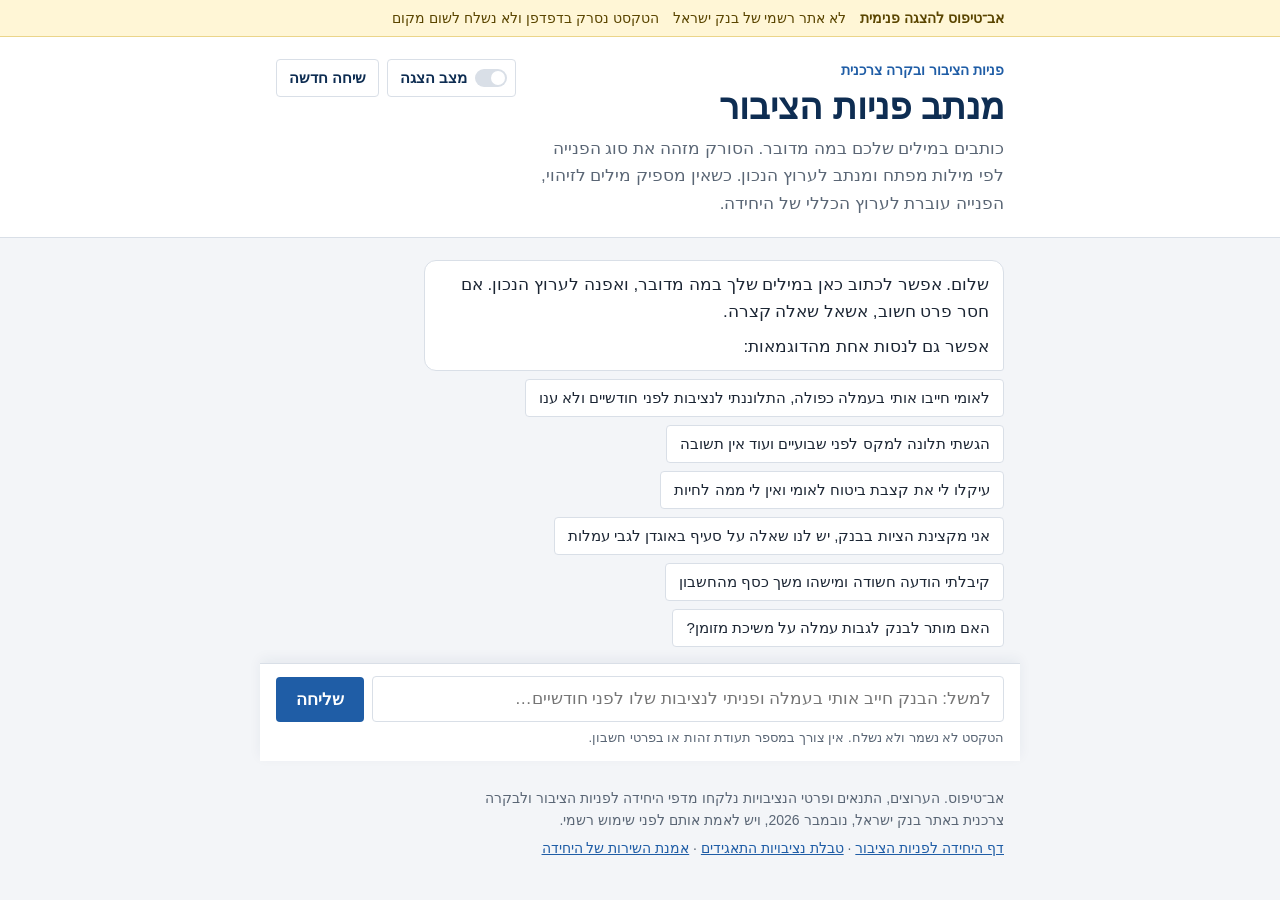
==== demo/index.html @ bbcf5236 "Add public inquiries router: demo and production package Co-Authored-By: Claude Opus 5.5 <noreply@an" ====
<!doctype html>
<html lang="he" dir="rtl">
<head>
<meta charset="utf-8">
<meta name="viewport" content="width=device-width, initial-scale=1, viewport-fit=cover">
<title>מנתב פניות הציבור</title>
<meta name="robots" content="noindex, nofollow">
<meta name="description" content="כתבו במילים שלכם במה מדובר, ונפנה אתכם לערוץ הנכון: נציבות הבנק, הפיקוח על הבנקים, מסלול דחוף או גוף אחר.">
<link rel="stylesheet" href="router.css">
<script src="router.js" defer></script>
</head>
<body>
<noscript><p class="noscript">לשימוש במנתב יש לאפשר JavaScript. אפשר לפנות ישירות ל<a href="https://www.boi.org.il/information/public-enquiries-unit/">יחידה לפניות הציבור ולבקרה צרכנית</a>.</p></noscript>
<div class="app">
  <div class="proto"><div class="wrap">
    <span><b>אב־טיפוס להצגה פנימית</b></span>
    <span>לא אתר רשמי של בנק ישראל</span>
    <span>הטקסט נסרק בדפדפן ולא נשלח לשום מקום</span>
  </div></div>

  <div class="headband"><header class="wrap head">
    <div class="head-row">
      <div>
        <p class="kicker">פניות הציבור ובקרה צרכנית</p>
        <h1>מנתב פניות הציבור</h1>
        <p class="sub">כותבים במילים שלכם במה מדובר. הסורק מזהה את סוג הפנייה לפי מילות מפתח ומנתב לערוץ הנכון. כשאין מספיק מילים לזיהוי, הפנייה עוברת לערוץ הכללי של היחידה.</p>
      </div>
      <div class="head-actions">
        <button id="presenter" class="pill switch" type="button" aria-pressed="false"><span class="knob" aria-hidden="true"></span>מצב הצגה</button>
        <button id="reset" class="pill" type="button">שיחה חדשה</button>
      </div>
    </div>
  </header></div>

  <main class="wrap">
    <section id="lab" class="lab" hidden>
      <h2>מאחורי הצ׳אט</h2>
      <p>כל מילת מפתח מוסיפה ניקוד לסוג פנייה, או מסמנת מצב: דחיפות, הליך משפטי, השלב מול נציבות התאגיד, הזמן שעבר ושם התאגיד. הסוג עם הניקוד הגבוה קובע את הערוץ. כשהניקוד נמוך מ־2, הפנייה עוברת לערוץ הכללי של היחידה (מסלול 00). כשחסר פרט אחד, כמו השלב מול הנציבות, הצ׳אט שואל עליו, ואחרי שתי תשובות לא ברורות מפנה לערוץ הכללי. אין שרת, אין מודל שפה, והטקסט לא נשמר.</p>
      <p>בכל ניתוב מוצגים הניקוד, הסימונים בטקסט ופלט מובנה של הפנייה, שאפשר למפות לשדות במערכת ניהול הפניות.</p>
      <details><summary>מילון מילות המפתח</summary><div id="lex" class="lex"></div></details>
      <details><summary>כל 19 היעדים</summary><div id="map-list" class="map-list"></div></details>
    </section>

    <section id="log" class="chat" aria-live="polite"></section>

    <div class="composer">
      <form id="composer">
        <label for="msg-input" class="visually-hidden">תיאור הפנייה</label>
        <textarea id="msg-input" rows="1" placeholder="למשל: הבנק חייב אותי בעמלה ופניתי לנציבות שלו לפני חודשיים…"></textarea>
        <button class="send" type="submit">שליחה</button>
      </form>
      <p class="fine">הטקסט לא נשמר ולא נשלח. אין צורך במספר תעודת זהות או בפרטי חשבון.</p>
    </div>
  </main>

  <footer class="wrap foot">
    <p>אב־טיפוס. הערוצים, התנאים ופרטי הנציבויות נלקחו מדפי היחידה לפניות הציבור ולבקרה צרכנית באתר בנק ישראל, נובמבר 2026, ויש לאמת אותם לפני שימוש רשמי.</p>
        <p><a href="https://www.boi.org.il/information/public-enquiries-unit/" target="_blank" rel="noopener">דף היחידה לפניות הציבור</a> · <a href="https://www.boi.org.il/information/public-enquiries-unit/ihaveaq/" target="_blank" rel="noopener">טבלת נציבויות התאגידים</a> · <a href="https://boi.org.il/media/ibtjb5yb/202506.pdf" target="_blank" rel="noopener">אמנת השירות של היחידה</a></p>
  </footer>
</div>
</body>
</html>
---- demo/router.css ----
/* מנתב פניות הציבור — גיליון סגנונות.
   Layout: an embeddable service component for a light institutional page — white header band, cool-grey work area, navy titles, blue actions.
   Deliberately single (light) theme so it sits naturally inside the host site's light pages. */
:root {
  --bg: #F3F5F8;
  --surface: #FFFFFF;
  --ink: #1B2533;
  --muted: #5A6675;
  --line: #D9DFE7;
  --navy: #0E2D52;
  --accent: #1F5DA6;
  --accent-ink: #FFFFFF;
  --accent-soft: #E8EFF8;
  --wait: #845600;
  --wait-soft: #FDF3DC;
  --stop: #A3262A;
  --stop-soft: #FBE8E8;
  --out: #44546A;
  --out-soft: #ECEFF3;
  --notice-bg: #FFF6D6;
  --notice-ink: #5A4500;
  --notice-line: #EBD58A;
  --hl-bg: #FFE38F;
  --hl2-bg: #CFE0F7;
  --hl-ink: #1B2533;
  --f-body: "Assistant", "Arial Hebrew", Arial, "Helvetica Neue", sans-serif;
  --f-mono: ui-monospace, "SFMono-Regular", Menlo, Consolas, monospace;
  color-scheme: light;
}
* { box-sizing: border-box; }
body { background: var(--bg); color: var(--ink); font-family: var(--f-body); font-size: 17px; line-height: 1.6; }
.wrap { width: 100%; max-width: 760px; margin-inline: auto; padding-left: max(16px, env(safe-area-inset-left, 0px)); padding-right: max(16px, env(safe-area-inset-right, 0px)); }

.proto { background: var(--notice-bg); color: var(--notice-ink); border-bottom: 1px solid var(--notice-line); font-size: 14px; }
.proto .wrap { padding-block: 7px; display: flex; flex-wrap: wrap; gap: 2px 14px; }
.proto b { font-weight: 700; }

.headband { background: var(--surface); border-bottom: 1px solid var(--line); }
.head { padding-block: 22px 20px; }
.head-row { display: flex; flex-wrap: wrap; gap: 14px 20px; align-items: flex-start; justify-content: space-between; }
.head-row > div:first-child { flex: 1 1 320px; min-width: 0; }
.head-actions { display: flex; flex-wrap: wrap; gap: 8px; }
.kicker { font-size: 14px; font-weight: 600; color: var(--accent); margin: 0 0 4px; }
h1 { font-weight: 700; color: var(--navy); font-size: clamp(28px, 5.4vw, 36px); line-height: 1.15; margin: 0; text-wrap: balance; }
.sub { margin: 8px 0 0; color: var(--muted); max-width: 60ch; }
.pill { display: inline-flex; align-items: center; gap: 8px; border: 1px solid var(--line); background: var(--surface); color: var(--navy); border-radius: 4px; padding-block: 6px; padding-inline: 12px; font: inherit; font-size: 15px; font-weight: 600; cursor: pointer; }
.pill.switch { padding-inline: 8px 12px; }
.pill:hover { border-color: var(--accent); color: var(--accent); }
.knob { width: 32px; height: 18px; border-radius: 999px; background: var(--line); position: relative; transition: background .15s; }
.knob::after { content: ""; position: absolute; top: 2px; right: 2px; width: 14px; height: 14px; border-radius: 50%; background: var(--surface); transition: right .15s; }
.switch[aria-pressed="true"] .knob { background: var(--accent); }
.switch[aria-pressed="true"] .knob::after { right: 16px; }

.lab { margin-top: 20px; background: var(--surface); border: 1px solid var(--line); border-inline-start: 4px solid var(--wait); border-radius: 6px; padding: 16px clamp(16px, 4vw, 24px); display: grid; gap: 10px; }
.lab h2 { font-size: 21px; font-weight: 700; color: var(--navy); margin: 0; }
.lab p { margin: 0; color: var(--muted); font-size: 15px; max-width: 66ch; }
.lab details { border-top: 1px solid var(--line); padding-top: 8px; }
.lab summary { cursor: pointer; font-weight: 600; color: var(--navy); }
.lex { display: grid; gap: 10px; margin-top: 10px; }
.lex-g { display: grid; gap: 4px; }
.lex-h { font-size: 14px; font-weight: 600; color: var(--muted); }
.lex-h .w { font-variant-numeric: tabular-nums; margin-inline-start: 6px; color: var(--wait); }
.lex-t { display: flex; flex-wrap: wrap; gap: 4px; }
.lex-t span { font-size: 13px; border: 1px solid var(--line); border-radius: 4px; padding: 0 7px; background: var(--bg); }
.map-list { display: grid; grid-template-columns: repeat(auto-fill, minmax(min(100%, 220px), 1fr)); gap: 8px; margin-top: 10px; }
.map-item { display: flex; gap: 10px; align-items: baseline; text-align: start; background: var(--bg); border: 1px solid var(--line); border-radius: 4px; padding: 8px 12px; font: inherit; font-size: 15px; color: var(--ink); cursor: pointer; }
.map-item:hover { border-color: var(--accent); }
.map-item .code { color: var(--muted); font-size: 13px; }

.chat { display: flex; flex-direction: column; gap: 16px; padding-block: 22px 16px; }
.msg { display: flex; flex-direction: column; gap: 8px; min-width: 0; scroll-margin-top: 12px; scroll-margin-bottom: 140px; }
.msg.user { align-items: flex-end; }
.msg.bot { align-items: flex-start; }
.bubble { max-width: min(580px, 90%); padding: 10px 14px; border-radius: 12px; overflow-wrap: anywhere; }
.bubble p { margin: 0; }
.bubble p + p, .bubble p + ul, .bubble ul + p { margin-top: 8px; }
.bubble ul { margin: 6px 0 0; padding-inline-start: 20px; display: grid; gap: 2px; font-size: 16px; }
.user .bubble { background: var(--navy); color: #FFFFFF; border-end-end-radius: 3px; white-space: pre-wrap; }
.bot .bubble { background: var(--surface); border: 1px solid var(--line); border-end-start-radius: 3px; }
.hl { background: var(--hl-bg); color: var(--hl-ink); border-radius: 2px; padding: 0 2px; }
.hl.f { background: var(--hl2-bg); }
.replies { display: flex; flex-wrap: wrap; gap: 8px; max-width: min(620px, 100%); }
.reply { border: 1px solid var(--accent); background: var(--surface); color: var(--accent); border-radius: 4px; padding: 6px 13px; font: inherit; font-size: 15px; font-weight: 600; cursor: pointer; text-align: start; }
.reply:hover:not([disabled]) { background: var(--accent-soft); }
.reply[disabled] { border-color: var(--line); color: var(--muted); cursor: default; font-weight: 400; }
.reply.chosen { background: var(--accent); border-color: var(--accent); color: var(--accent-ink); }
.replies.examples .reply { border-color: var(--line); color: var(--ink); font-weight: 400; }
.replies.examples .reply:hover:not([disabled]) { border-color: var(--accent); }
.why { display: flex; flex-wrap: wrap; gap: 5px; align-items: center; font-size: 14px; color: var(--muted); max-width: min(620px, 100%); }
.why .tag { border: 1px solid var(--line); border-radius: 4px; padding: 0 7px; background: var(--surface); color: var(--ink); }
.small { font-size: 14px; }
.typing { display: inline-flex; gap: 4px; align-items: center; height: 1.6em; }
.typing span { width: 6px; height: 6px; border-radius: 50%; background: var(--muted); animation: blink 1s infinite; }
.typing span:nth-child(2) { animation-delay: .15s; }
.typing span:nth-child(3) { animation-delay: .3s; }
@keyframes blink { 0%, 80%, 100% { opacity: .25; } 40% { opacity: 1; } }

.scores { width: 100%; max-width: min(620px, 100%); background: var(--surface); border: 1px solid var(--line); border-inline-start: 4px solid var(--wait); border-radius: 6px; padding: 10px 12px; font-size: 14px; display: grid; gap: 6px; }
.scores-h { font-weight: 700; color: var(--wait); }
.srow { display: grid; grid-template-columns: minmax(0, 10em) 1fr 2em; gap: 8px; align-items: center; }
.bar { -webkit-appearance: none; appearance: none; width: 100%; height: 8px; border: 0; border-radius: 2px; background: var(--line); color: var(--muted); display: block; }
.bar::-webkit-progress-bar { background: var(--line); border-radius: 2px; }
.bar::-webkit-progress-value { background: var(--muted); border-radius: 2px; }
.bar::-moz-progress-bar { background: var(--muted); border-radius: 2px; }
.srow.win .bar::-webkit-progress-value { background: var(--accent); }
.srow.win .bar::-moz-progress-bar { background: var(--accent); }
.srow.win { font-weight: 700; }
.srow .mono { font-family: var(--f-body); }
.flags { color: var(--muted); }
.payload { margin: 0; font-family: var(--f-mono); font-size: 12px; background: var(--bg); border-radius: 4px; padding: 8px 10px; overflow-x: auto; direction: ltr; text-align: left; white-space: pre; }

.slip { width: 100%; max-width: 620px; background: var(--surface); border: 1px solid var(--line); border-radius: 6px; overflow: hidden; }
.slip.go { --tone: var(--accent); --tone-soft: var(--accent-soft); }
.slip.wait { --tone: var(--wait); --tone-soft: var(--wait-soft); }
.slip.stop { --tone: var(--stop); --tone-soft: var(--stop-soft); }
.slip.out { --tone: var(--out); --tone-soft: var(--out-soft); }
.slip-top { display: flex; justify-content: space-between; align-items: center; gap: 10px; padding: 7px clamp(14px, 4vw, 22px); background: var(--tone-soft); color: var(--tone); border-bottom: 3px solid var(--tone); font-size: 14px; font-weight: 700; }
.code { font-variant-numeric: tabular-nums; }
.slip-body { padding: 16px clamp(14px, 4vw, 22px) 18px; display: grid; gap: 18px; }
.slip-body > * { min-width: 0; }
.dest { font-weight: 700; color: var(--navy); font-size: clamp(21px, 4.4vw, 24px); line-height: 1.3; margin: 0; text-wrap: balance; }
.lead { margin: -8px 0 0; max-width: 64ch; }
.sec h3 { font-size: 15px; font-weight: 700; color: var(--navy); margin: 0 0 8px; padding-bottom: 4px; border-bottom: 1px solid var(--line); }
.actions { display: flex; flex-wrap: wrap; gap: 10px; }
.btn { display: inline-flex; flex-direction: column; align-items: flex-start; border-radius: 4px; padding: 9px 16px; font: inherit; font-weight: 600; text-decoration: none; cursor: pointer; border: 1px solid var(--accent); line-height: 1.35; }
.btn.primary { background: var(--accent); color: var(--accent-ink); }
.btn.primary:hover { background: var(--navy); border-color: var(--navy); }
.btn.secondary { background: var(--surface); color: var(--accent); }
.btn.secondary:hover { background: var(--accent-soft); }
.btn small { font-weight: 400; font-size: 14px; opacity: .9; }
.ext::after { content: " ↗"; font-weight: 400; }
.kvs { margin: 0; display: grid; }
.kv { display: grid; grid-template-columns: 6.5em minmax(0, 1fr); gap: 10px; align-items: baseline; padding-block: 7px; border-bottom: 1px solid var(--line); }
.kv:last-child { border-bottom: 0; }
.kv dt { color: var(--muted); font-size: 15px; }
.kv dd { margin: 0; display: flex; flex-wrap: wrap; gap: 6px 10px; align-items: center; min-width: 0; }
.val { overflow-wrap: anywhere; }
.mono { font-variant-numeric: tabular-nums; font-weight: 600; letter-spacing: .01em; }
.copy { font: inherit; font-size: 13px; border: 1px solid var(--line); background: var(--bg); color: var(--ink); border-radius: 4px; padding: 0 9px; cursor: pointer; }
.copy:hover { border-color: var(--accent); }
.list { margin: 0; padding-inline-start: 20px; display: grid; gap: 4px; }
.link { background: none; border: none; color: var(--accent); font: inherit; text-decoration: underline; text-underline-offset: 3px; cursor: pointer; padding: 0; text-align: start; }
.avoided { border: 1px solid var(--line); border-inline-start: 4px solid var(--wait); background: var(--wait-soft); border-radius: 4px; padding: 10px 14px; font-size: 16px; }
.avoided span { display: block; font-size: 13px; font-weight: 700; color: var(--wait); }
.placeholder { border: 1px dashed var(--muted); border-radius: 4px; padding: 12px 14px; color: var(--muted); font-size: 16px; }
.placeholder b { display: block; color: var(--ink); font-weight: 700; }
.panel { background: var(--bg); border: 1px solid var(--line); border-radius: 6px; padding: 14px 16px; display: grid; gap: 10px; }
.panel-h { font-weight: 700; color: var(--navy); }
.chips { display: flex; flex-wrap: wrap; gap: 8px; }
.chip { border: 1px solid var(--line); background: var(--surface); color: var(--ink); border-radius: 4px; padding: 5px 12px; font: inherit; font-size: 15px; cursor: pointer; }
.chip:hover { border-color: var(--accent); color: var(--accent); }
.chip[aria-pressed="true"] { background: var(--accent); border-color: var(--accent); color: var(--accent-ink); }
.bank-card { background: var(--surface); border: 1px solid var(--line); border-radius: 4px; padding: 12px 14px; display: grid; gap: 8px; }
.bank-card h4 { margin: 0; font-size: 17px; font-weight: 700; color: var(--navy); }
.hint { margin: 0; color: var(--muted); font-size: 15px; }
.calc input { font: inherit; padding: 7px 10px; border: 1px solid var(--line); border-radius: 4px; background: var(--surface); color: var(--ink); width: 100%; max-width: 220px; }
.calc input:focus { border-color: var(--accent); outline: none; box-shadow: 0 0 0 3px var(--accent-soft); }
.calc-out { display: flex; gap: 14px; align-items: center; }
.big { font-size: 42px; font-weight: 700; line-height: 1; color: var(--wait); flex: 0 0 auto; font-variant-numeric: tabular-nums; }
.calc-out > div:last-child { min-width: 0; }

.composer { position: sticky; bottom: 0; z-index: 5; background: var(--surface); border-top: 1px solid var(--line); box-shadow: 0 -4px 12px rgba(14, 45, 82, .06); padding-block: 12px calc(12px + env(safe-area-inset-bottom, 0px)); margin-inline: calc(-1 * max(16px, env(safe-area-inset-left, 0px))); padding-inline: max(16px, env(safe-area-inset-left, 0px)); }
.composer form { display: flex; gap: 8px; align-items: flex-end; }
.composer textarea { flex: 1; min-width: 0; resize: none; font: inherit; line-height: 1.5; border: 1px solid var(--line); border-radius: 4px; padding: 9px 12px; background: var(--surface); color: var(--ink); max-height: 160px; }
.composer textarea:focus { border-color: var(--accent); outline: none; box-shadow: 0 0 0 3px var(--accent-soft); }
.send { flex: 0 0 auto; border: 0; border-radius: 4px; background: var(--accent); color: var(--accent-ink); font: inherit; font-weight: 700; padding: 9px 20px; cursor: pointer; }
.send:hover { background: var(--navy); }
.fine { margin: 6px 0 0; font-size: 13px; color: var(--muted); }

.foot { padding-block: 26px 40px; color: var(--muted); font-size: 14px; display: grid; gap: 6px; }
.foot p { margin: 0; max-width: 72ch; }
.foot a { color: var(--accent); }

:focus-visible { outline: 2px solid var(--accent); outline-offset: 2px; }
.visually-hidden { position: absolute; width: 1px; height: 1px; padding: 0; margin: -1px; overflow: hidden; clip: rect(0 0 0 0); white-space: nowrap; border: 0; }
.enter { animation: rise .22s ease-out; }
@keyframes rise { from { opacity: .4; transform: translateY(5px); } to { opacity: 1; transform: none; } }
@media (prefers-reduced-motion: reduce) { .enter, .typing span { animation: none; } .knob, .knob::after { transition: none; } }
@media (max-width: 420px) { .kv { grid-template-columns: 1fr; gap: 0; } .srow { grid-template-columns: minmax(0, 7.5em) 1fr 2em; } }

/* Base (standalone page) */
html, body { margin: 0; }
img { max-width: 100%; }
[hidden] { display: none !important; }

.noscript { padding: 16px; margin: 0; background: var(--notice-bg); color: var(--notice-ink); }
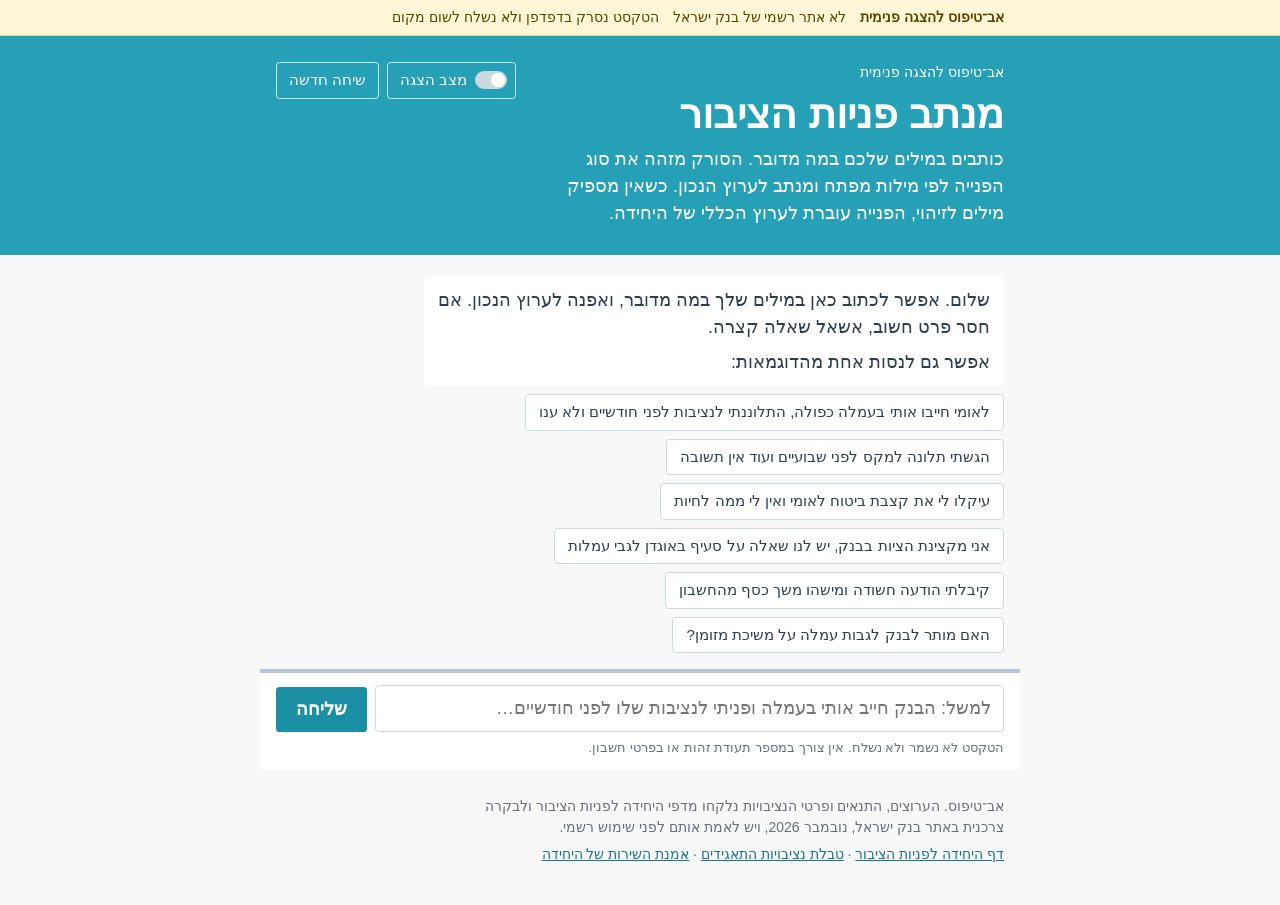
==== commit 76a2954d: "Apply the Bank of Israel site theme to the demo, keeping the prototype label Co-Authored-By: Claude " ====
--- a/demo/index.html
+++ b/demo/index.html
@@ -7,6 +7,7 @@
 <meta name="robots" content="noindex, nofollow">
 <meta name="description" content="כתבו במילים שלכם במה מדובר, ונפנה אתכם לערוץ הנכון: נציבות הבנק, הפיקוח על הבנקים, מסלול דחוף או גוף אחר.">
 <link rel="stylesheet" href="router.css">
+<link rel="stylesheet" href="theme-boi.css">
 <script src="router.js" defer></script>
 </head>
 <body>
@@ -21,7 +22,7 @@
   <div class="headband"><header class="wrap head">
     <div class="head-row">
       <div>
-        <p class="kicker">פניות הציבור ובקרה צרכנית</p>
+        <p class="kicker">אב־טיפוס להצגה פנימית</p>
         <h1>מנתב פניות הציבור</h1>
         <p class="sub">כותבים במילים שלכם במה מדובר. הסורק מזהה את סוג הפנייה לפי מילות מפתח ומנתב לערוץ הנכון. כשאין מספיק מילים לזיהוי, הפנייה עוברת לערוץ הכללי של היחידה.</p>
       </div>
--- a/demo/theme-boi.css
+++ b/demo/theme-boi.css
@@ -0,0 +1,106 @@
+/* =====================================================================
+   ערכת עיצוב לאתר בנק ישראל
+   נטענת אחרי router.css ודורסת אותו. הערכים נלקחו ממערכת העיצוב של
+   boi.org.il (משתני ה־CSS של האתר ומדידת רכיבים בדף "פניות הציבור ובקרה צרכנית"),
+   נובמבר 2026.
+
+   לשימוש רק כשהרכיב מתארח בדומיין של בנק ישראל. הגופנים נטענים מהנתיבים
+   של האתר עצמו (/css/fonts/...), ואין להעתיק את קבצי הגופנים למקום אחר.
+   ===================================================================== */
+
+@font-face { font-family: almoni; font-weight: 300; font-display: swap; src: url("/css/fonts/almoni/almoni-light-aaa.woff2") format("woff2"), url("/css/fonts/almoni/almoni-light-aaa.woff") format("woff"); }
+@font-face { font-family: almoni; font-weight: 400; font-display: swap; src: url("/css/fonts/almoni/almoni-regular-aaa.woff2") format("woff2"), url("/css/fonts/almoni/almoni-regular-aaa.woff") format("woff"); }
+@font-face { font-family: almoni; font-weight: 700; font-display: swap; src: url("/css/fonts/almoni/almoni-bold-aaa.woff2") format("woff2"), url("/css/fonts/almoni/almoni-bold-aaa.woff") format("woff"); }
+@font-face { font-family: mikhmoret; font-weight: 700; font-display: swap; src: url("/css/fonts/mikhmoret/mikhmoret-bold-aaa.woff2") format("woff2"), url("/css/fonts/mikhmoret/mikhmoret-bold-aaa.woff") format("woff"); }
+
+:root {
+  /* משתני האתר (boi.org.il :root) */
+  --boi-text: #2e3d50;            /* --bs-body-color */
+  --boi-text-light: #676f7e;      /* --bs-body-color-light */
+  --boi-page: #f8f8f8;            /* --bs-body-bg */
+  --boi-azure: #e9f2f5;           /* --bs-body-bg-azure: רקע כרטיסים ואייקונים */
+  --boi-light: #ebf3f5;           /* --light-color */
+  --boi-primary: #1a8fa4;         /* --primary-color */
+  --boi-primary-dark: #197888;    /* --primary-color-dark */
+  --boi-primary-darker: #13526d;  /* --primary-color-darker */
+  --boi-primary-light: #25a0b6;   /* --primary-color-light: פס הכותרת של הדף */
+  --boi-primary-lighter: #66d1e3; /* --primary-color-lighter */
+  --boi-gray-light: #b8c4d5;      /* --gray-color-light: קו התחתית של כותרת האתר */
+  --boi-gray-dark: #3e5268;       /* --gray-color-dark */
+  --boi-rule: #ccdadf;
+  --boi-green: #228435;           /* --green-color */
+  --boi-error: #aa4669;           /* --errors-color */
+  --boi-radius: 3.6px;            /* רדיוס הכפתורים באתר */
+
+  /* מיפוי לטוקנים של הרכיב */
+  --bg: var(--boi-page);
+  --surface: #ffffff;
+  --ink: var(--boi-text);
+  --muted: var(--boi-text-light);
+  --line: var(--boi-rule);
+  --navy: var(--boi-text);
+  --accent: var(--boi-primary);
+  --accent-ink: #ffffff;
+  --accent-soft: var(--boi-azure);
+  --wait: #7a5a00;
+  --wait-soft: #fbf3dc;
+  --stop: var(--boi-error);
+  --stop-soft: #f7e8ee;
+  --out: var(--boi-gray-dark);
+  --out-soft: var(--boi-light);
+  --hl-bg: #fbe7a8;
+  --hl2-bg: #cfe9ef;
+  --hl-ink: var(--boi-text);
+  --f-body: almoni, tajawal, "Arial Hebrew", Arial, sans-serif;
+  --f-display: mikhmoret, almoni, "Arial Hebrew", Arial, sans-serif;
+  color-scheme: light;
+}
+
+body { font-size: 18px; line-height: 1.5; }
+
+/* פס כותרת: כמו כותרת הדף באתר (פס טורקיז, כותרת לבנה בגופן mikhmoret) */
+.headband { background: var(--boi-primary-light); border-bottom: 0; }
+.head { padding-block: 26px 28px; }
+.kicker { color: #ffffff; font-size: 14.4px; font-weight: 300; margin-bottom: 6px; }
+h1 { font-family: var(--f-display); font-weight: 800; color: #ffffff; font-size: clamp(30px, 5vw, 40.5px); line-height: 1.2; }
+.sub { color: #ffffff; }
+.pill { background: transparent; color: #ffffff; border: 1px solid rgba(255, 255, 255, .75); border-radius: var(--boi-radius); font-weight: 400; }
+.pill:hover { background: rgba(255, 255, 255, .12); color: #ffffff; border-color: #ffffff; }
+.switch[aria-pressed="true"] .knob { background: var(--boi-primary-darker); }
+
+/* שיחה: בלוקים לבנים על רקע אפור, פינות כמעט ישרות */
+.bubble { border-radius: var(--boi-radius); }
+.user .bubble { background: var(--boi-text); border-end-end-radius: var(--boi-radius); }
+.bot .bubble { border: 0; border-end-start-radius: var(--boi-radius); }
+.reply { border-radius: 999px; font-weight: 600; }
+.reply:hover:not([disabled]) { background: var(--boi-azure); }
+.replies.examples .reply { background: var(--surface); border-color: var(--boi-rule); border-radius: var(--boi-radius); font-weight: 400; }
+.why .tag, .copy, .lex-t span, .map-item { border-radius: var(--boi-radius); }
+
+/* תלוש יעד: כרטיס לבן מרובע, פס עליון בצבע הקטגוריה */
+.slip { border: 0; border-radius: 0; }
+.slip.go { --tone: var(--boi-primary-darker); --tone-soft: var(--boi-azure); }
+.slip-top { border-bottom: 4.8px solid var(--boi-gray-light); font-size: 15px; }
+.slip.go .slip-top { border-bottom-color: var(--boi-primary); }
+.dest { color: var(--boi-text); font-size: clamp(22px, 4.4vw, 25px); }
+.sec h3 { font-size: 18px; color: var(--boi-text); border-bottom-color: var(--boi-rule); }
+.panel { background: var(--boi-azure); border: 0; border-radius: 0; }
+.bank-card { border: 0; border-radius: 0; }
+.chip { border-radius: var(--boi-radius); }
+.avoided, .placeholder, .scores, .lab { border-radius: 0; }
+
+/* כפתורים */
+.btn { border-radius: var(--boi-radius); }
+.btn.primary { background: var(--boi-primary); border-color: var(--boi-primary); }
+.btn.primary:hover { background: var(--boi-primary-dark); border-color: var(--boi-primary-dark); }
+.btn.secondary { color: var(--boi-primary-dark); border-color: var(--boi-primary); }
+.link { color: var(--boi-primary-dark); }
+
+/* שורת הכתיבה: קו עליון כמו קו התחתית של כותרת האתר */
+.composer { border-top: 4.8px solid var(--boi-gray-light); box-shadow: none; }
+.composer textarea { border-radius: var(--boi-radius); }
+.send { border-radius: var(--boi-radius); background: var(--boi-primary); }
+.send:hover { background: var(--boi-primary-dark); }
+
+.foot a { color: var(--boi-primary-dark); }
+:focus-visible { outline-color: var(--boi-primary); }
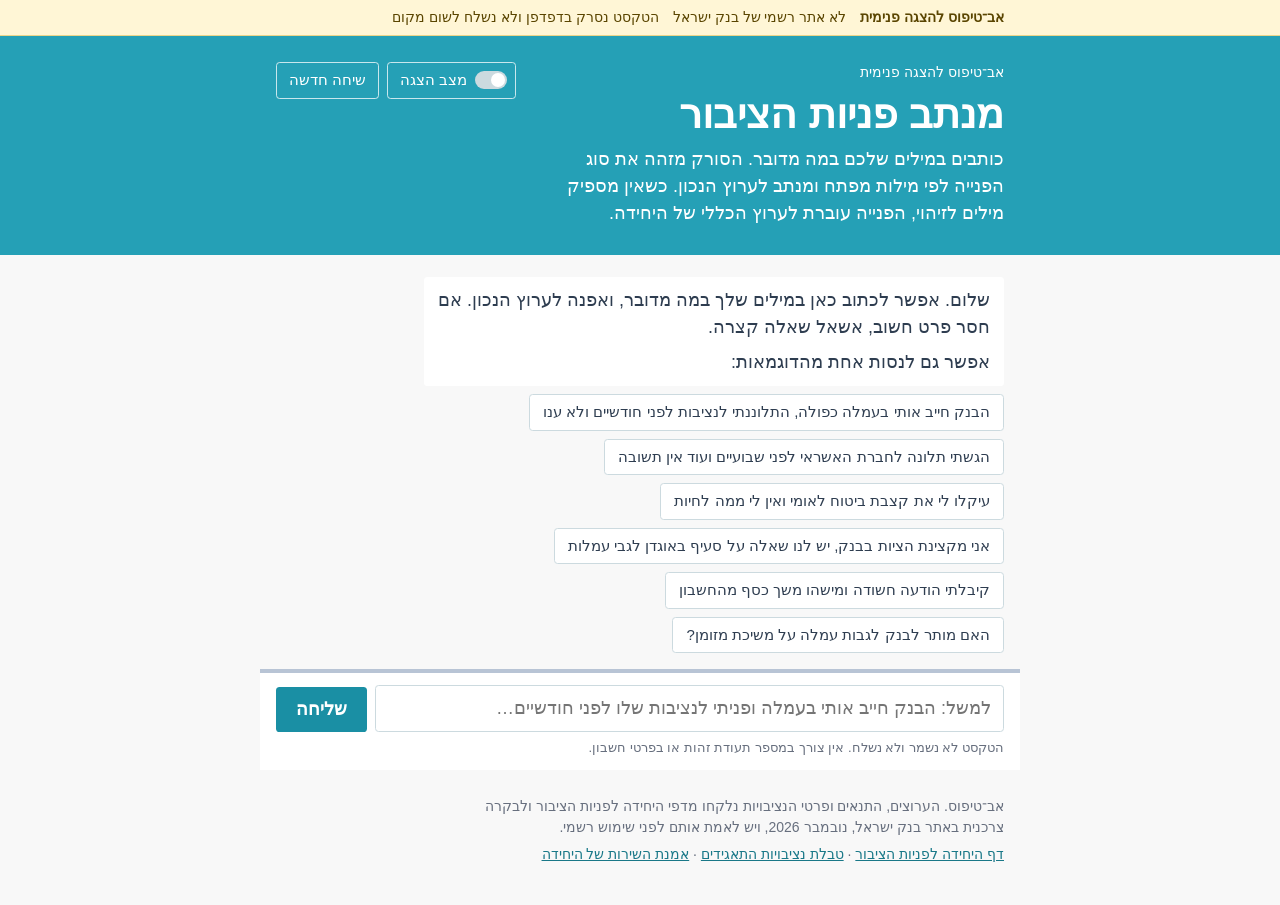
==== commit f95e2690: "Version asset links so updates bypass the browser cache Co-Authored-By: Claude Opus 5.5 <noreply@ant" ====
--- a/demo/index.html
+++ b/demo/index.html
@@ -6,9 +6,9 @@
 <title>מנתב פניות הציבור</title>
 <meta name="robots" content="noindex, nofollow">
 <meta name="description" content="כתבו במילים שלכם במה מדובר, ונפנה אתכם לערוץ הנכון: נציבות הבנק, הפיקוח על הבנקים, מסלול דחוף או גוף אחר.">
-<link rel="stylesheet" href="router.css">
-<link rel="stylesheet" href="theme-boi.css">
-<script src="router.js" defer></script>
+<link rel="stylesheet" href="router.css?v=2">
+<link rel="stylesheet" href="theme-boi.css?v=2">
+<script src="router.js?v=2" defer></script>
 </head>
 <body>
 <noscript><p class="noscript">לשימוש במנתב יש לאפשר JavaScript. אפשר לפנות ישירות ל<a href="https://www.boi.org.il/information/public-enquiries-unit/">יחידה לפניות הציבור ולבקרה צרכנית</a>.</p></noscript>
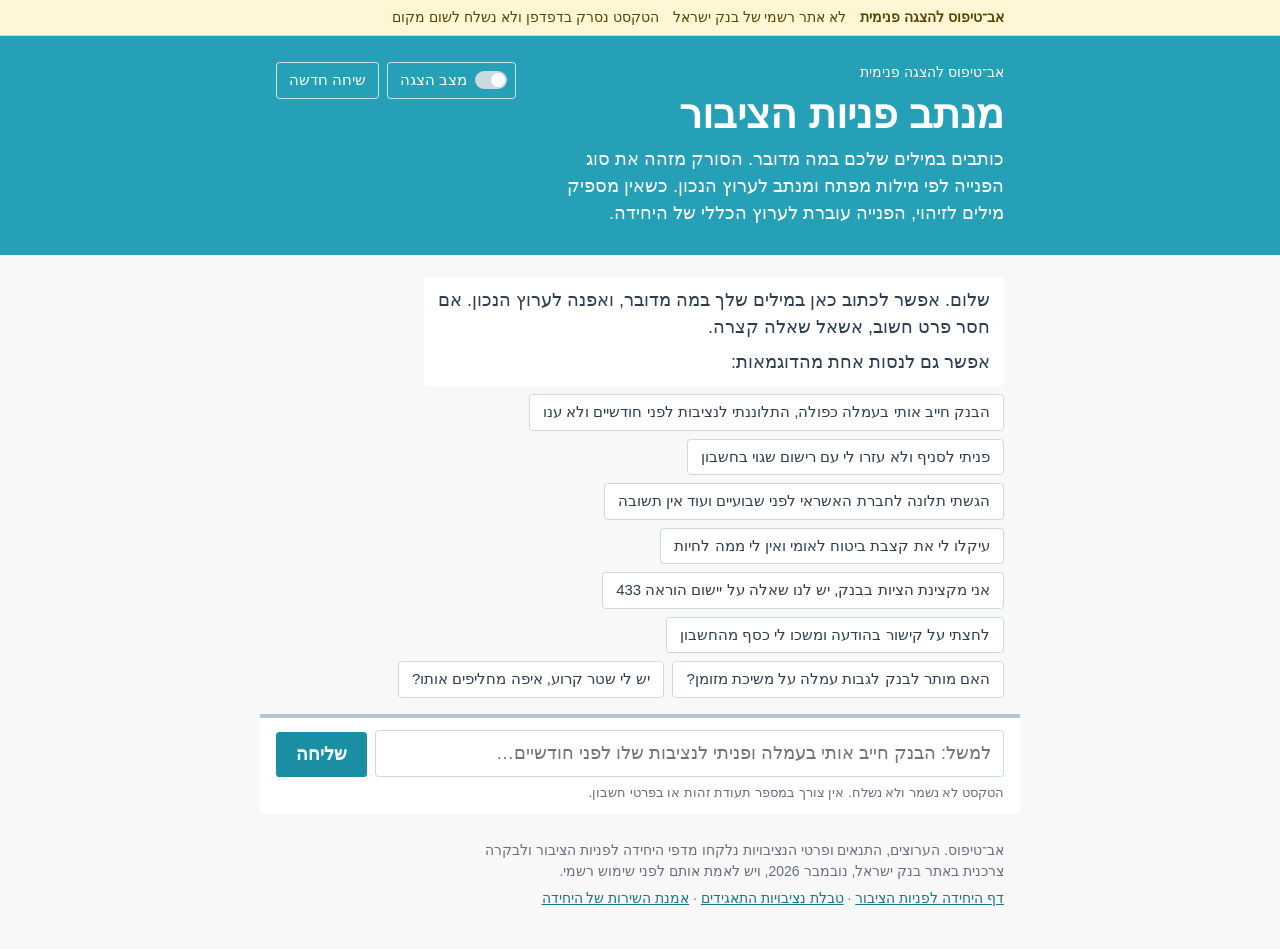
==== commit 0c9f3d91: "Refresh example messages to show the expanded vocabulary Co-Authored-By: Claude Opus 5.5 <noreply@an" ====
--- a/demo/index.html
+++ b/demo/index.html
@@ -6,9 +6,9 @@
 <title>מנתב פניות הציבור</title>
 <meta name="robots" content="noindex, nofollow">
 <meta name="description" content="כתבו במילים שלכם במה מדובר, ונפנה אתכם לערוץ הנכון: נציבות הבנק, הפיקוח על הבנקים, מסלול דחוף או גוף אחר.">
-<link rel="stylesheet" href="router.css?v=2">
-<link rel="stylesheet" href="theme-boi.css?v=2">
-<script src="router.js?v=2" defer></script>
+<link rel="stylesheet" href="router.css?v=4">
+<link rel="stylesheet" href="theme-boi.css?v=4">
+<script src="router.js?v=4" defer></script>
 </head>
 <body>
 <noscript><p class="noscript">לשימוש במנתב יש לאפשר JavaScript. אפשר לפנות ישירות ל<a href="https://www.boi.org.il/information/public-enquiries-unit/">יחידה לפניות הציבור ולבקרה צרכנית</a>.</p></noscript>
@@ -39,7 +39,7 @@
       <p>כל מילת מפתח מוסיפה ניקוד לסוג פנייה, או מסמנת מצב: דחיפות, הליך משפטי, השלב מול נציבות התאגיד, הזמן שעבר ושם התאגיד. הסוג עם הניקוד הגבוה קובע את הערוץ. כשהניקוד נמוך מ־2, הפנייה עוברת לערוץ הכללי של היחידה (מסלול 00). כשחסר פרט אחד, כמו השלב מול הנציבות, הצ׳אט שואל עליו, ואחרי שתי תשובות לא ברורות מפנה לערוץ הכללי. אין שרת, אין מודל שפה, והטקסט לא נשמר.</p>
       <p>בכל ניתוב מוצגים הניקוד, הסימונים בטקסט ופלט מובנה של הפנייה, שאפשר למפות לשדות במערכת ניהול הפניות.</p>
       <details><summary>מילון מילות המפתח</summary><div id="lex" class="lex"></div></details>
-      <details><summary>כל 19 היעדים</summary><div id="map-list" class="map-list"></div></details>
+      <details><summary>כל 21 היעדים</summary><div id="map-list" class="map-list"></div></details>
     </section>
 
     <section id="log" class="chat" aria-live="polite"></section>
